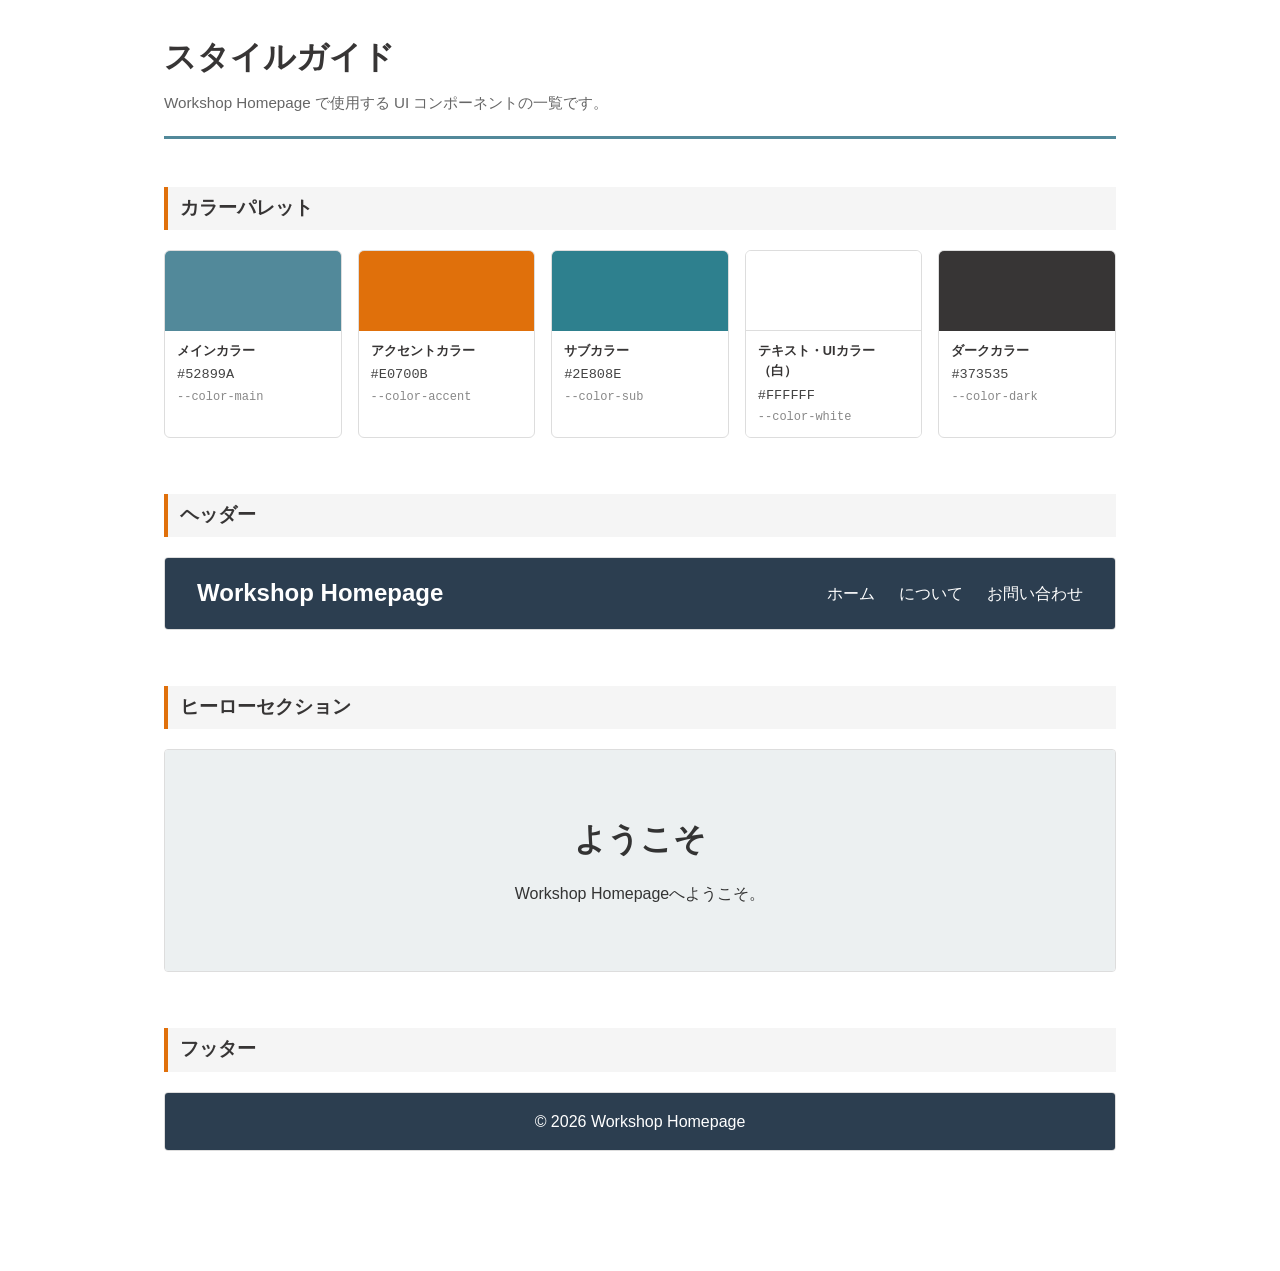
==== homepage/styleguide.html @ f1f0db8c "feat: スタイルガイドページを追加 - homepage/styleguide.html を新規作成   - カラーパレット（5色スウォッチ）を展示   - ヘッダー・ヒーローセクション・フッター" ====
<!DOCTYPE html>
<html lang="ja">
<head>
  <meta charset="UTF-8">
  <meta name="viewport" content="width=device-width, initial-scale=1.0">
  <title>スタイルガイド | Workshop Homepage</title>
  <link rel="stylesheet" href="css/style.css">
</head>
<body>
  <main class="styleguide">

    <!-- スタイルガイド ページヘッダー -->
    <div class="styleguide__page-header">
      <h1 class="styleguide__page-title">スタイルガイド</h1>
      <p class="styleguide__page-desc">Workshop Homepage で使用する UI コンポーネントの一覧です。</p>
    </div>

    <!-- ==============================
         1. カラーパレット
    ============================== -->
    <section class="styleguide__section" aria-labelledby="sg-color-palette">
      <h2 class="styleguide__section-title" id="sg-color-palette">カラーパレット</h2>

      <div class="color-palette">

        <article class="color-swatch">
          <div class="color-swatch__preview color-swatch__preview--main"></div>
          <div class="color-swatch__info">
            <p class="color-swatch__label">メインカラー</p>
            <p class="color-swatch__code">#52899A</p>
            <p class="color-swatch__var">--color-main</p>
          </div>
        </article>

        <article class="color-swatch">
          <div class="color-swatch__preview color-swatch__preview--accent"></div>
          <div class="color-swatch__info">
            <p class="color-swatch__label">アクセントカラー</p>
            <p class="color-swatch__code">#E0700B</p>
            <p class="color-swatch__var">--color-accent</p>
          </div>
        </article>

        <article class="color-swatch">
          <div class="color-swatch__preview color-swatch__preview--sub"></div>
          <div class="color-swatch__info">
            <p class="color-swatch__label">サブカラー</p>
            <p class="color-swatch__code">#2E808E</p>
            <p class="color-swatch__var">--color-sub</p>
          </div>
        </article>

        <article class="color-swatch">
          <div class="color-swatch__preview color-swatch__preview--white"></div>
          <div class="color-swatch__info">
            <p class="color-swatch__label">テキスト・UIカラー（白）</p>
            <p class="color-swatch__code">#FFFFFF</p>
            <p class="color-swatch__var">--color-white</p>
          </div>
        </article>

        <article class="color-swatch">
          <div class="color-swatch__preview color-swatch__preview--dark"></div>
          <div class="color-swatch__info">
            <p class="color-swatch__label">ダークカラー</p>
            <p class="color-swatch__code">#373535</p>
            <p class="color-swatch__var">--color-dark</p>
          </div>
        </article>

      </div>
    </section>

    <!-- ==============================
         2. ヘッダー
    ============================== -->
    <section class="styleguide__section" aria-labelledby="sg-header">
      <h2 class="styleguide__section-title" id="sg-header">ヘッダー</h2>

      <div class="styleguide__preview">
        <header>
          <h1>Workshop Homepage</h1>
          <nav>
            <ul>
              <li><a href="#">ホーム</a></li>
              <li><a href="#">について</a></li>
              <li><a href="#">お問い合わせ</a></li>
            </ul>
          </nav>
        </header>
      </div>
    </section>

    <!-- ==============================
         3. ヒーローセクション
    ============================== -->
    <section class="styleguide__section" aria-labelledby="sg-hero">
      <h2 class="styleguide__section-title" id="sg-hero">ヒーローセクション</h2>

      <div class="styleguide__preview">
        <section class="hero">
          <h2>ようこそ</h2>
          <p>Workshop Homepageへようこそ。</p>
        </section>
      </div>
    </section>

    <!-- ==============================
         4. フッター
    ============================== -->
    <section class="styleguide__section" aria-labelledby="sg-footer">
      <h2 class="styleguide__section-title" id="sg-footer">フッター</h2>

      <div class="styleguide__preview">
        <footer>
          <p>&copy; 2026 Workshop Homepage</p>
        </footer>
      </div>
    </section>

  </main>

  <script src="js/main.js" defer></script>
</body>
</html>
---- homepage/css/style.css ----
/* メインスタイルシート */

/* ===========================
   CSS カスタムプロパティ（カラー変数）
=========================== */
:root {
  --color-main:   #52899A;
  --color-accent: #E0700B;
  --color-sub:    #2E808E;
  --color-white:  #FFFFFF;
  --color-dark:   #373535;
}

* {
  margin: 0;
  padding: 0;
  box-sizing: border-box;
}

body {
  font-family: sans-serif;
  color: #333;
  line-height: 1.6;
}

/* ヘッダー */
header {
  background-color: #2c3e50;
  color: #fff;
  padding: 1rem 2rem;
  display: flex;
  align-items: center;
  justify-content: space-between;
}

header h1 {
  font-size: 1.5rem;
}

nav ul {
  list-style: none;
  display: flex;
  gap: 1.5rem;
}

nav ul li a {
  color: #fff;
  text-decoration: none;
}

nav ul li a:hover {
  text-decoration: underline;
}

/* ヒーローセクション */
.hero {
  padding: 4rem 2rem;
  text-align: center;
  background-color: #ecf0f1;
}

.hero h2 {
  font-size: 2rem;
  margin-bottom: 1rem;
}

/* フッター */
footer {
  background-color: #2c3e50;
  color: #fff;
  text-align: center;
  padding: 1rem;
  margin-top: 2rem;
}


/* ==========================================================================
   スタイルガイド（styleguide.html）
========================================================================== */

/* ---- styleguide ブロック ---- */
.styleguide {
  max-width: 1000px;
  margin: 0 auto;
  padding: 2rem 1.5rem 4rem;
}

/* ---- styleguide__page-header ---- */
.styleguide__page-header {
  border-bottom: 3px solid var(--color-main);
  padding-bottom: 1.25rem;
  margin-bottom: 3rem;
}

.styleguide__page-title {
  font-size: 2rem;
  color: var(--color-dark);
  margin-bottom: 0.5rem;
}

.styleguide__page-desc {
  color: #666;
  font-size: 0.95rem;
}

/* ---- styleguide__section ---- */
.styleguide__section {
  margin-bottom: 3.5rem;
}

.styleguide__section-title {
  font-size: 1.2rem;
  font-weight: 700;
  color: var(--color-dark);
  padding: 0.4rem 0.75rem;
  border-left: 4px solid var(--color-accent);
  background-color: #f5f5f5;
  margin-bottom: 1.25rem;
}

/* ---- styleguide__preview ---- */
/* コンポーネントのプレビュー枠
   内側の footer の margin-top をリセット */
.styleguide__preview {
  border: 1px solid #ddd;
  border-radius: 4px;
  overflow: hidden;
}

.styleguide__preview footer {
  margin-top: 0;
}


/* ==========================================================================
   カラーパレット（color-palette / color-swatch）
========================================================================== */

/* ---- color-palette ブロック ---- */
.color-palette {
  display: flex;
  flex-wrap: wrap;
  gap: 1rem;
}

/* ---- color-swatch ブロック ---- */
.color-swatch {
  flex: 1 1 160px;
  max-width: 200px;
  border: 1px solid #ddd;
  border-radius: 6px;
  overflow: hidden;
}

/* ---- color-swatch__preview ---- */
.color-swatch__preview {
  height: 80px;
  width: 100%;
}

.color-swatch__preview--main   { background-color: var(--color-main); }
.color-swatch__preview--accent { background-color: var(--color-accent); }
.color-swatch__preview--sub    { background-color: var(--color-sub); }
.color-swatch__preview--white  {
  background-color: var(--color-white);
  border-bottom: 1px solid #ddd;
}
.color-swatch__preview--dark   { background-color: var(--color-dark); }

/* ---- color-swatch__info ---- */
.color-swatch__info {
  padding: 0.6rem 0.75rem;
  background-color: #fff;
}

.color-swatch__label {
  font-size: 0.8rem;
  font-weight: 700;
  color: var(--color-dark);
  margin-bottom: 0.2rem;
}

.color-swatch__code {
  font-size: 0.85rem;
  font-family: monospace;
  color: #444;
}

.color-swatch__var {
  font-size: 0.75rem;
  font-family: monospace;
  color: #888;
  margin-top: 0.1rem;
}
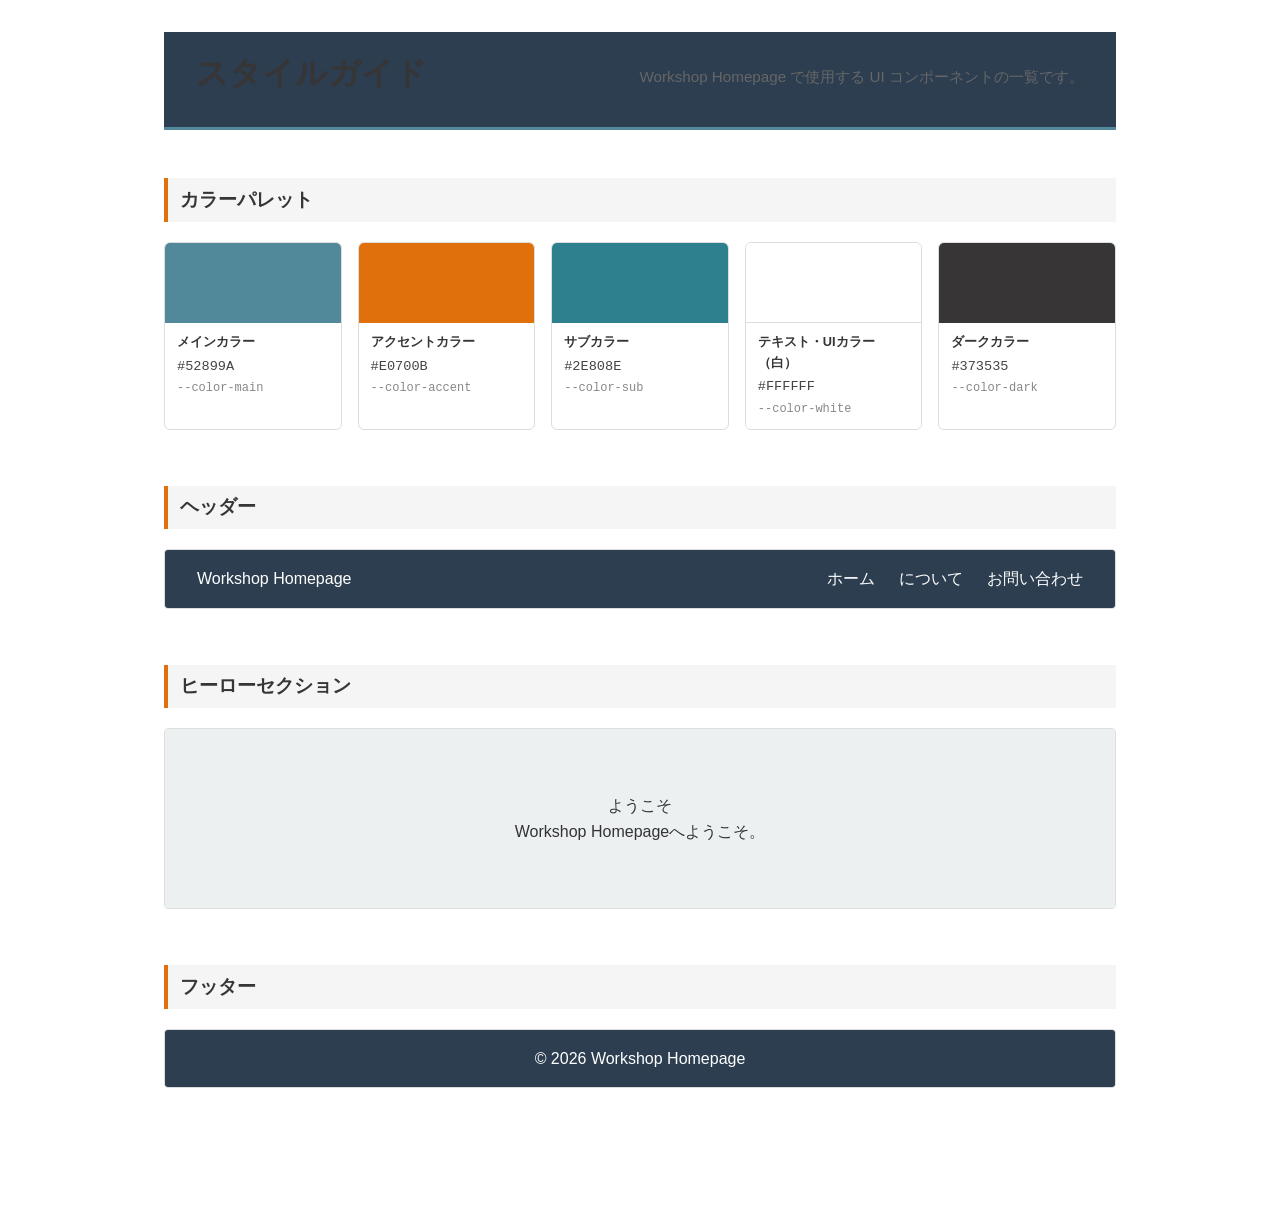
==== commit 3737adc9: "fix: スタイルガイドページのレビュー指摘事項を修正 🔴 修正必須 - h1タグの重複を解消: プレビュー内の<h1>Workshop Homepage</h1>を<p aria-hidden="t" ====
--- a/homepage/styleguide.html
+++ b/homepage/styleguide.html
@@ -4,16 +4,19 @@
   <meta charset="UTF-8">
   <meta name="viewport" content="width=device-width, initial-scale=1.0">
   <title>スタイルガイド | Workshop Homepage</title>
+  <meta property="og:title" content="スタイルガイド | Workshop Homepage">
+  <meta property="og:description" content="Workshop Homepageで使用するUIコンポーネントの一覧です。">
+  <meta property="og:type" content="website">
   <link rel="stylesheet" href="css/style.css">
 </head>
 <body>
   <main class="styleguide">
 
     <!-- スタイルガイド ページヘッダー -->
-    <div class="styleguide__page-header">
+    <header class="styleguide__page-header">
       <h1 class="styleguide__page-title">スタイルガイド</h1>
       <p class="styleguide__page-desc">Workshop Homepage で使用する UI コンポーネントの一覧です。</p>
-    </div>
+    </header>
 
     <!-- ==============================
          1. カラーパレット
@@ -24,7 +27,8 @@
       <div class="color-palette">
 
         <article class="color-swatch">
-          <div class="color-swatch__preview color-swatch__preview--main"></div>
+          <div class="color-swatch__preview color-swatch__preview--main"
+               role="img" aria-label="メインカラー #52899A のプレビュー"></div>
           <div class="color-swatch__info">
             <p class="color-swatch__label">メインカラー</p>
             <p class="color-swatch__code">#52899A</p>
@@ -33,7 +37,8 @@
         </article>
 
         <article class="color-swatch">
-          <div class="color-swatch__preview color-swatch__preview--accent"></div>
+          <div class="color-swatch__preview color-swatch__preview--accent"
+               role="img" aria-label="アクセントカラー #E0700B のプレビュー"></div>
           <div class="color-swatch__info">
             <p class="color-swatch__label">アクセントカラー</p>
             <p class="color-swatch__code">#E0700B</p>
@@ -42,7 +47,8 @@
         </article>
 
         <article class="color-swatch">
-          <div class="color-swatch__preview color-swatch__preview--sub"></div>
+          <div class="color-swatch__preview color-swatch__preview--sub"
+               role="img" aria-label="サブカラー #2E808E のプレビュー"></div>
           <div class="color-swatch__info">
             <p class="color-swatch__label">サブカラー</p>
             <p class="color-swatch__code">#2E808E</p>
@@ -51,7 +57,8 @@
         </article>
 
         <article class="color-swatch">
-          <div class="color-swatch__preview color-swatch__preview--white"></div>
+          <div class="color-swatch__preview color-swatch__preview--white"
+               role="img" aria-label="テキスト・UIカラー（白）#FFFFFF のプレビュー"></div>
           <div class="color-swatch__info">
             <p class="color-swatch__label">テキスト・UIカラー（白）</p>
             <p class="color-swatch__code">#FFFFFF</p>
@@ -60,7 +67,8 @@
         </article>
 
         <article class="color-swatch">
-          <div class="color-swatch__preview color-swatch__preview--dark"></div>
+          <div class="color-swatch__preview color-swatch__preview--dark"
+               role="img" aria-label="ダークカラー #373535 のプレビュー"></div>
           <div class="color-swatch__info">
             <p class="color-swatch__label">ダークカラー</p>
             <p class="color-swatch__code">#373535</p>
@@ -79,7 +87,7 @@
 
       <div class="styleguide__preview">
         <header>
-          <h1>Workshop Homepage</h1>
+          <p aria-hidden="true">Workshop Homepage</p>
           <nav>
             <ul>
               <li><a href="#">ホーム</a></li>
@@ -99,7 +107,7 @@
 
       <div class="styleguide__preview">
         <section class="hero">
-          <h2>ようこそ</h2>
+          <p aria-hidden="true">ようこそ</p>
           <p>Workshop Homepageへようこそ。</p>
         </section>
       </div>
@@ -112,7 +120,7 @@
       <h2 class="styleguide__section-title" id="sg-footer">フッター</h2>
 
       <div class="styleguide__preview">
-        <footer>
+        <footer class="footer--in-preview">
           <p>&copy; 2026 Workshop Homepage</p>
         </footer>
       </div>
--- a/homepage/css/style.css
+++ b/homepage/css/style.css
@@ -9,6 +9,13 @@
   --color-sub:    #2E808E;
   --color-white:  #FFFFFF;
   --color-dark:   #373535;
+
+  /* 補助色 */
+  --color-gray-light: #f5f5f5;
+  --color-gray-mid:   #ddd;
+  --color-gray-text:  #666;
+  --color-gray-dark:  #444;
+  --color-gray-muted: #888;
 }
 
 * {
@@ -99,7 +106,7 @@
 }
 
 .styleguide__page-desc {
-  color: #666;
+  color: var(--color-gray-text);
   font-size: 0.95rem;
 }
 
@@ -114,7 +121,7 @@
   color: var(--color-dark);
   padding: 0.4rem 0.75rem;
   border-left: 4px solid var(--color-accent);
-  background-color: #f5f5f5;
+  background-color: var(--color-gray-light);
   margin-bottom: 1.25rem;
 }
 
@@ -122,12 +129,12 @@
 /* コンポーネントのプレビュー枠
    内側の footer の margin-top をリセット */
 .styleguide__preview {
-  border: 1px solid #ddd;
+  border: 1px solid var(--color-gray-mid);
   border-radius: 4px;
   overflow: hidden;
 }
 
-.styleguide__preview footer {
+.footer--in-preview {
   margin-top: 0;
 }
 
@@ -147,7 +154,7 @@
 .color-swatch {
   flex: 1 1 160px;
   max-width: 200px;
-  border: 1px solid #ddd;
+  border: 1px solid var(--color-gray-mid);
   border-radius: 6px;
   overflow: hidden;
 }
@@ -163,14 +170,14 @@
 .color-swatch__preview--sub    { background-color: var(--color-sub); }
 .color-swatch__preview--white  {
   background-color: var(--color-white);
-  border-bottom: 1px solid #ddd;
+  border-bottom: 1px solid var(--color-gray-mid);
 }
 .color-swatch__preview--dark   { background-color: var(--color-dark); }
 
 /* ---- color-swatch__info ---- */
 .color-swatch__info {
   padding: 0.6rem 0.75rem;
-  background-color: #fff;
+  background-color: var(--color-white);
 }
 
 .color-swatch__label {
@@ -183,12 +190,12 @@
 .color-swatch__code {
   font-size: 0.85rem;
   font-family: monospace;
-  color: #444;
+  color: var(--color-gray-dark);
 }
 
 .color-swatch__var {
   font-size: 0.75rem;
   font-family: monospace;
-  color: #888;
+  color: var(--color-gray-muted);
   margin-top: 0.1rem;
 }
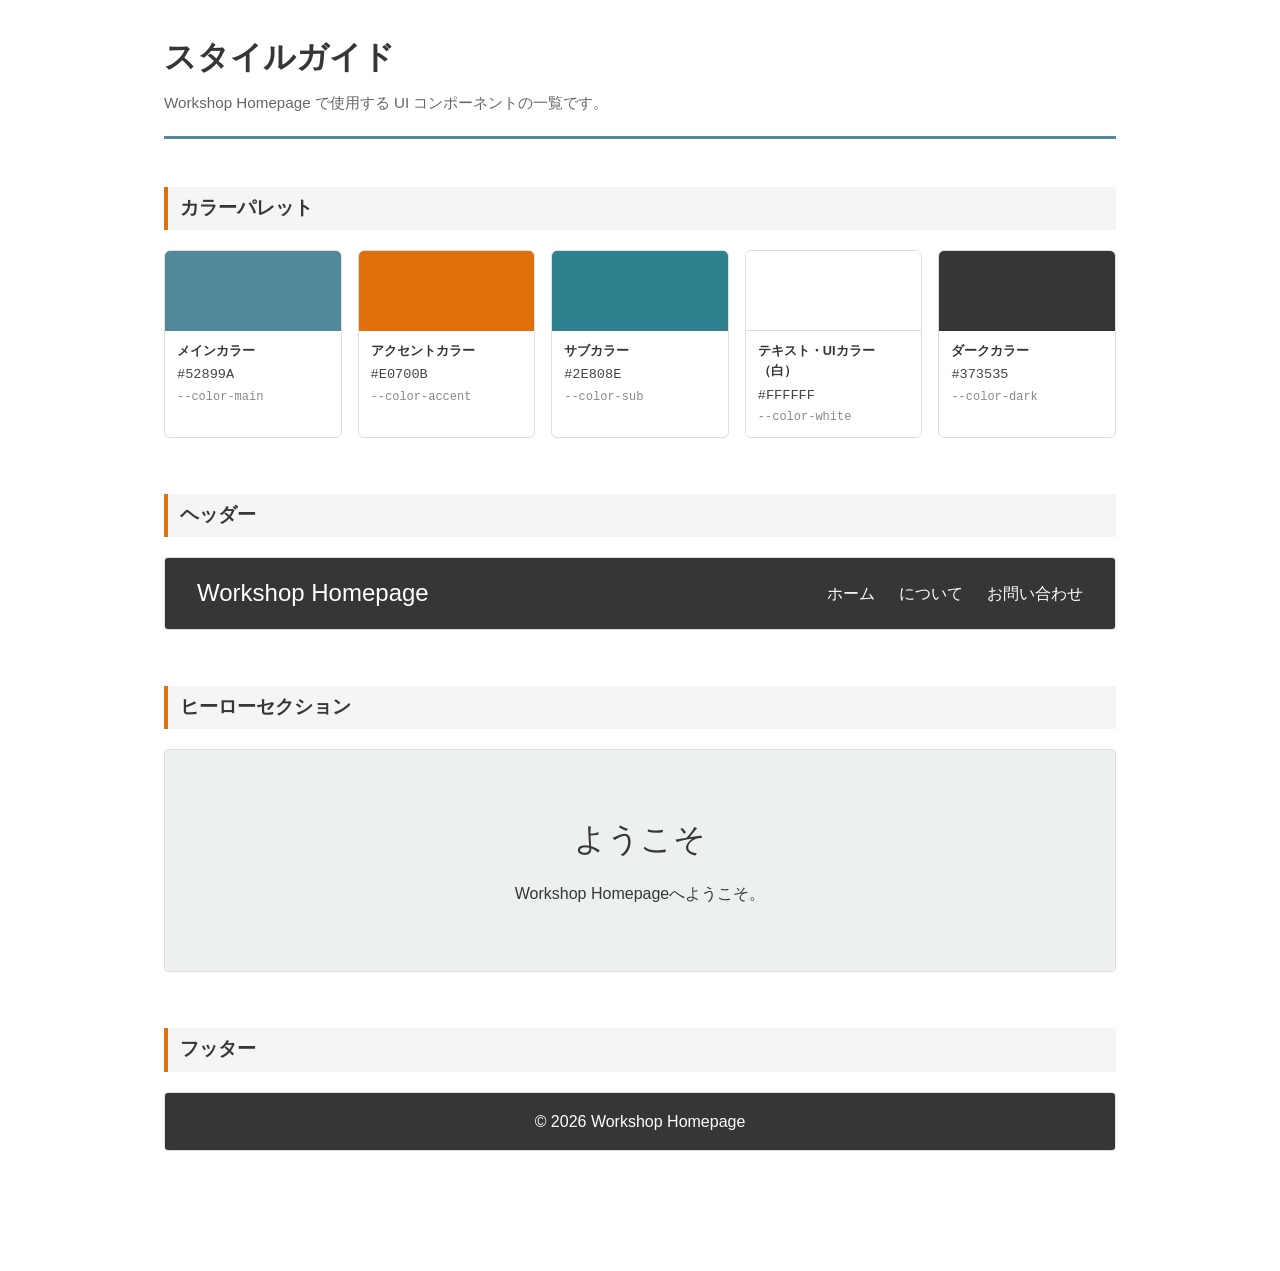
==== commit d9e30a19: "fix: タグセレクタをBEMクラスに変更・ハードコードカラーをCSS変数に統一 - CSS: header/nav/footer/.hero のタグセレクタを BEM クラスに変更   - head" ====
--- a/homepage/styleguide.html
+++ b/homepage/styleguide.html
@@ -86,13 +86,13 @@
       <h2 class="styleguide__section-title" id="sg-header">ヘッダー</h2>
 
       <div class="styleguide__preview">
-        <header>
-          <p aria-hidden="true">Workshop Homepage</p>
-          <nav>
-            <ul>
-              <li><a href="#">ホーム</a></li>
-              <li><a href="#">について</a></li>
-              <li><a href="#">お問い合わせ</a></li>
+        <header class="site-header">
+          <p class="site-header__logo" aria-hidden="true">Workshop Homepage</p>
+          <nav class="site-nav">
+            <ul class="site-nav__list">
+              <li class="site-nav__item"><a class="site-nav__link" href="#">ホーム</a></li>
+              <li class="site-nav__item"><a class="site-nav__link" href="#">について</a></li>
+              <li class="site-nav__item"><a class="site-nav__link" href="#">お問い合わせ</a></li>
             </ul>
           </nav>
         </header>
@@ -107,7 +107,7 @@
 
       <div class="styleguide__preview">
         <section class="hero">
-          <p aria-hidden="true">ようこそ</p>
+          <p class="hero__title" aria-hidden="true">ようこそ</p>
           <p>Workshop Homepageへようこそ。</p>
         </section>
       </div>
@@ -120,7 +120,7 @@
       <h2 class="styleguide__section-title" id="sg-footer">フッター</h2>
 
       <div class="styleguide__preview">
-        <footer class="footer--in-preview">
+        <footer class="site-footer footer--in-preview">
           <p>&copy; 2026 Workshop Homepage</p>
         </footer>
       </div>
--- a/homepage/css/style.css
+++ b/homepage/css/style.css
@@ -16,6 +16,9 @@
   --color-gray-text:  #666;
   --color-gray-dark:  #444;
   --color-gray-muted: #888;
+
+  /* 背景色 */
+  --color-bg-light: #ecf0f1;
 }
 
 * {
@@ -26,36 +29,36 @@
 
 body {
   font-family: sans-serif;
-  color: #333;
+  color: var(--color-dark);
   line-height: 1.6;
 }
 
 /* ヘッダー */
-header {
-  background-color: #2c3e50;
-  color: #fff;
+.site-header {
+  background-color: var(--color-dark);
+  color: var(--color-white);
   padding: 1rem 2rem;
   display: flex;
   align-items: center;
   justify-content: space-between;
 }
 
-header h1 {
+.site-header__logo {
   font-size: 1.5rem;
 }
 
-nav ul {
+.site-nav__list {
   list-style: none;
   display: flex;
   gap: 1.5rem;
 }
 
-nav ul li a {
-  color: #fff;
+.site-nav__link {
+  color: var(--color-white);
   text-decoration: none;
 }
 
-nav ul li a:hover {
+.site-nav__link:hover {
   text-decoration: underline;
 }
 
@@ -63,18 +66,18 @@
 .hero {
   padding: 4rem 2rem;
   text-align: center;
-  background-color: #ecf0f1;
-}
-
-.hero h2 {
+  background-color: var(--color-bg-light);
+}
+
+.hero__title {
   font-size: 2rem;
   margin-bottom: 1rem;
 }
 
 /* フッター */
-footer {
-  background-color: #2c3e50;
-  color: #fff;
+.site-footer {
+  background-color: var(--color-dark);
+  color: var(--color-white);
   text-align: center;
   padding: 1rem;
   margin-top: 2rem;
